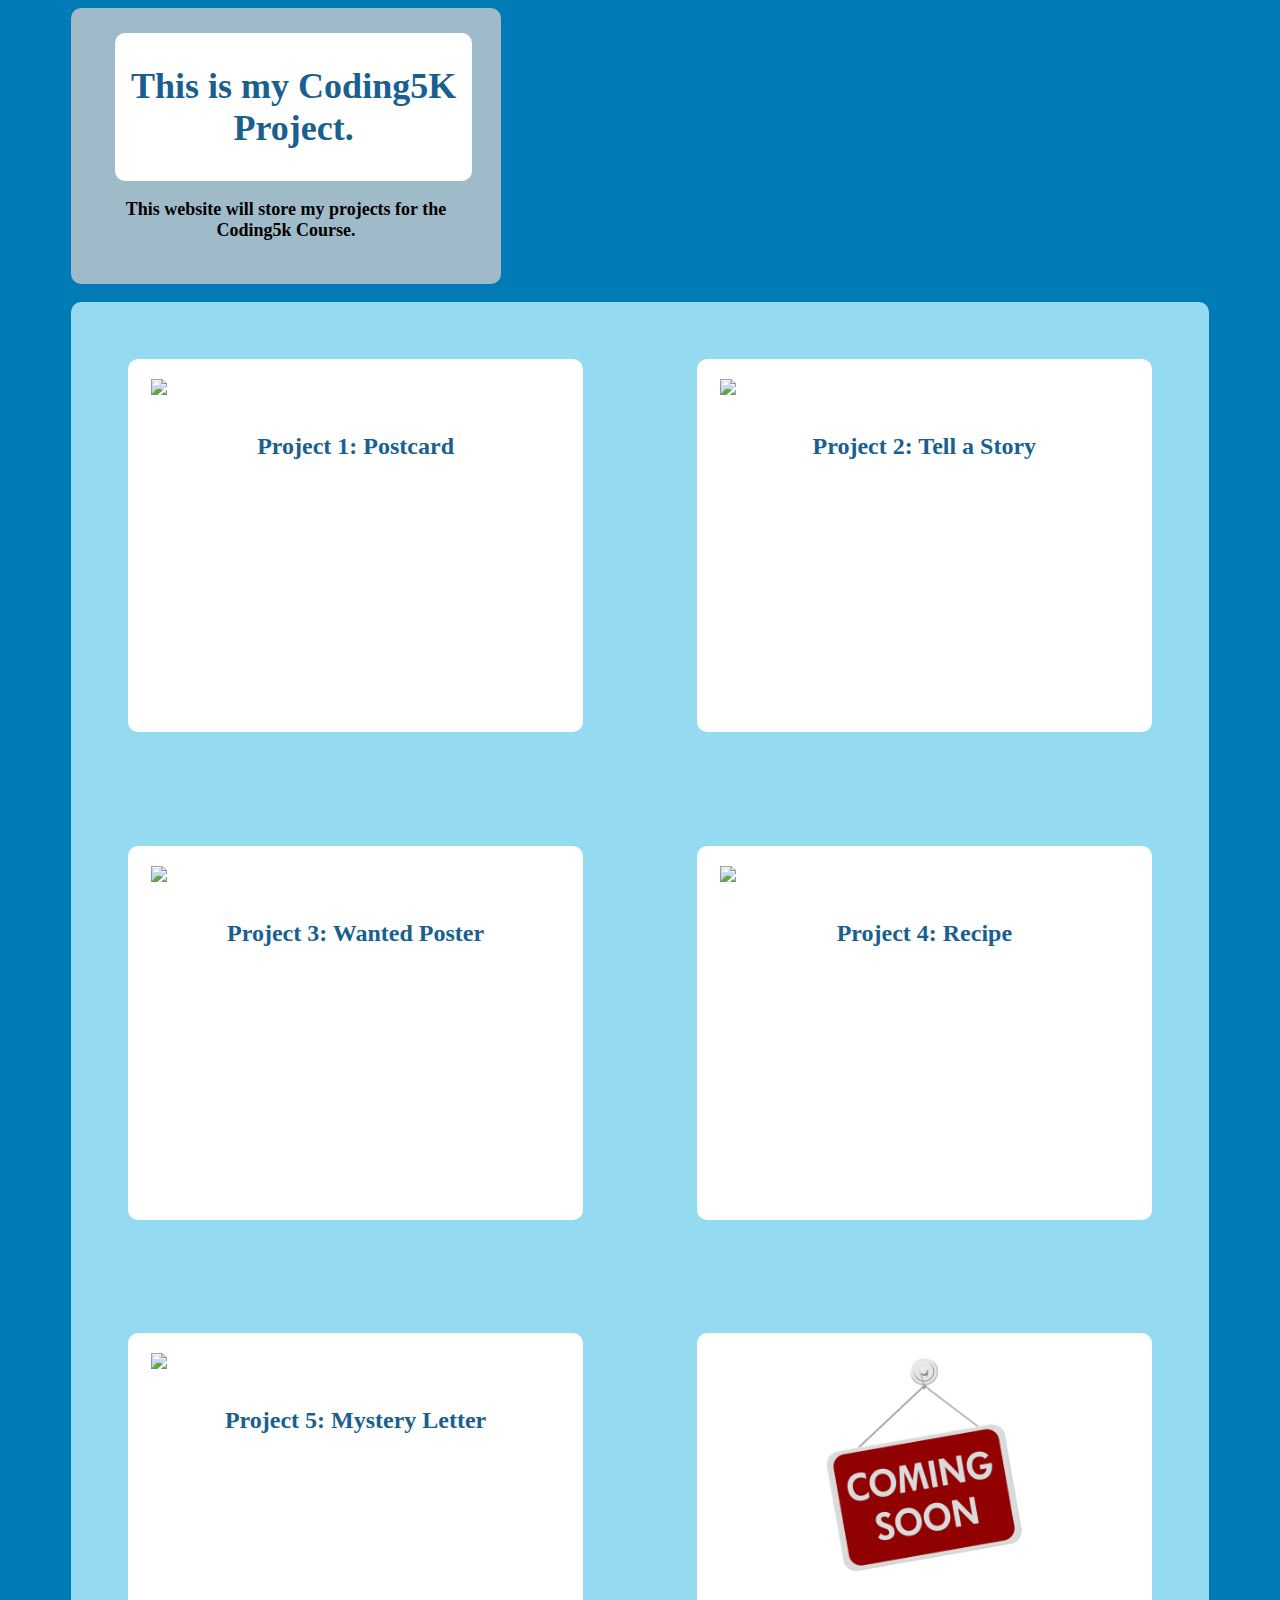
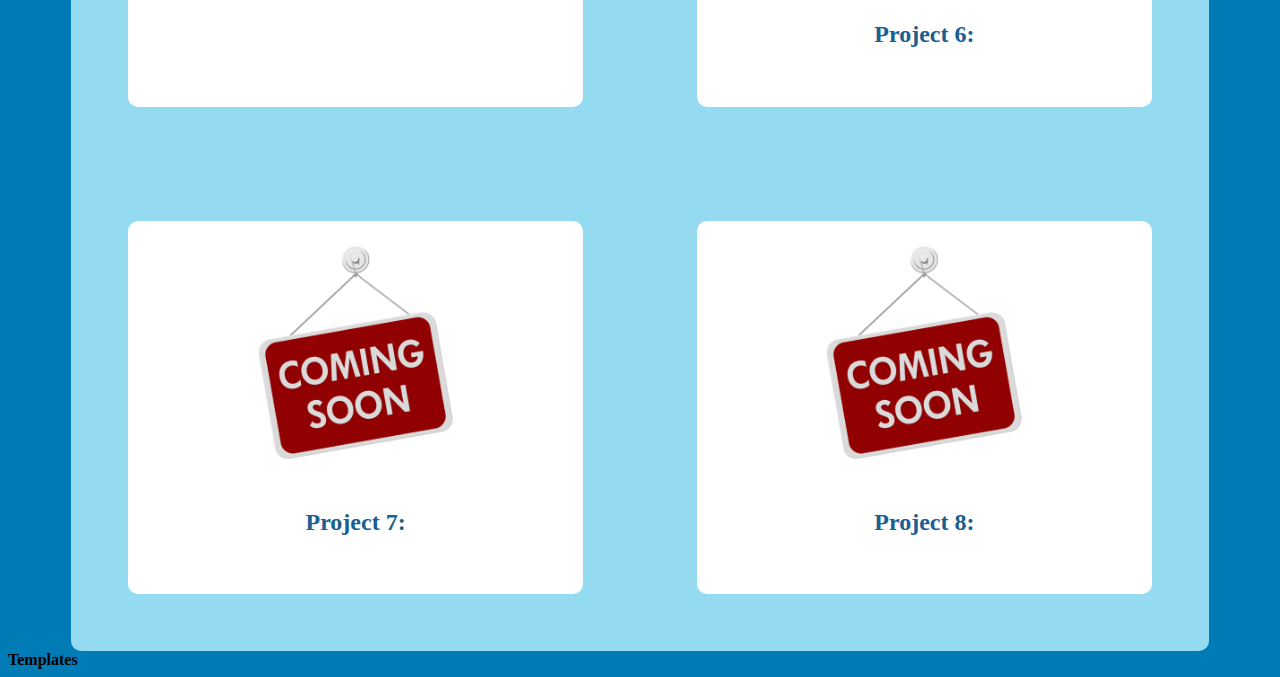
==== index.html @ 4d340d2d "Add files via upload" ====
<html>
	<head>
		<title>
			Coding5K
		</title>
		<link rel="stylesheet" href="styles.css">
	</head>
	<body>
		<div id="top">
			<div id="title">
				<h1>This is my Coding5K Project.</h1>
			</div>
			<p>This website will store my projects for the Coding5k Course.</p>
		</div>
		<br>
		<div id="projects">
			<a href="Day1/Postcard/index.html">
			<div class="project">
				<img src="img/project1.png"><br>
				<h2>Project 1: Postcard</h2>
			</div>
			</a>
			
			<a href="Samples/Project2/index.html">
			<div class="project">
				<img src="img/project2.png"><br>
				<h2>Project 2: Tell a Story</h2>
			</div>
			</a>
			
			<a href="Samples/Project3/index.html">
			<div class="project">
				<img src="img/project3.png"><br>
				<h2>Project 3: Wanted Poster</h2>
			</div>
			</a>
			
			<a href="Samples/Project4/index.html">
			<div class="project">
				<img src="img/project4.png"><br>
				<h2>Project 4: Recipe</h2>
			</div>
			</a>
			
			<a href="Samples/Project5/index.html">
			<div class="project">
				<img src="img/project5.png"><br>
				<h2>Project 5: Mystery Letter</h2>
			</div>
			</a>
			

			<a href="Temporary/index.html">
			<div class="project">
				<img src="img/placeholder.jpg"><br>
				<h2>Project 6:</h2>
			</div>
			</a>

			<a href="Temporary/index.html">
			<div class="project">
				<img src="img/placeholder.jpg"><br>
				<h2>Project 7:</h2>
			</div>
			</a>

			<a href="Temporary/index.html">
			<div class="project">
				<img src="img/placeholder.jpg"><br>
				<h2>Project 8:</h2>
			</div>
			</a>


			
		</div>
		<br>
		<a id="templates" href="templates.html">Templates</a>
	</body>
</html>
---- styles.css ----
.project{
	float: left;
	width: 40%;
	height: 40%;
	margin: 5%;
	padding-top: 20px;
	background-color: #FFFFFF;
	border-radius: 10px;
}

#projects{
	display: inline-block;
	background-color: #94DAF1;
	width: 90%;
	margin-left: 5%;
	border-radius: 10px;
}
img{
	max-height: 65%;
	display: block;
	max-width:90%;
	margin: auto;
}

h1, h2{
	display: block;
	text-align: center;
	color: #195F90;
}

a:link, a:visited {
  text-decoration: none;
  color: #195F90;
  font-weight: bold;
}

body{
	background-color: #007BB5;
}

#title{
	background-color: #FFFFFF;
	border-radius: 10px;
	margin-left:5%;
	padding: 2%;
	width: 90%;
}
#top{
	background-color: #9FBAC8;
	border-radius: 10px;
	margin-left:5%;
	padding: 2%;
	width: 30%;
	text-align: center;
	font-size: 18px;
	font-weight: bold;
}	

#templates{
	color: black;
	text-align: center;
}
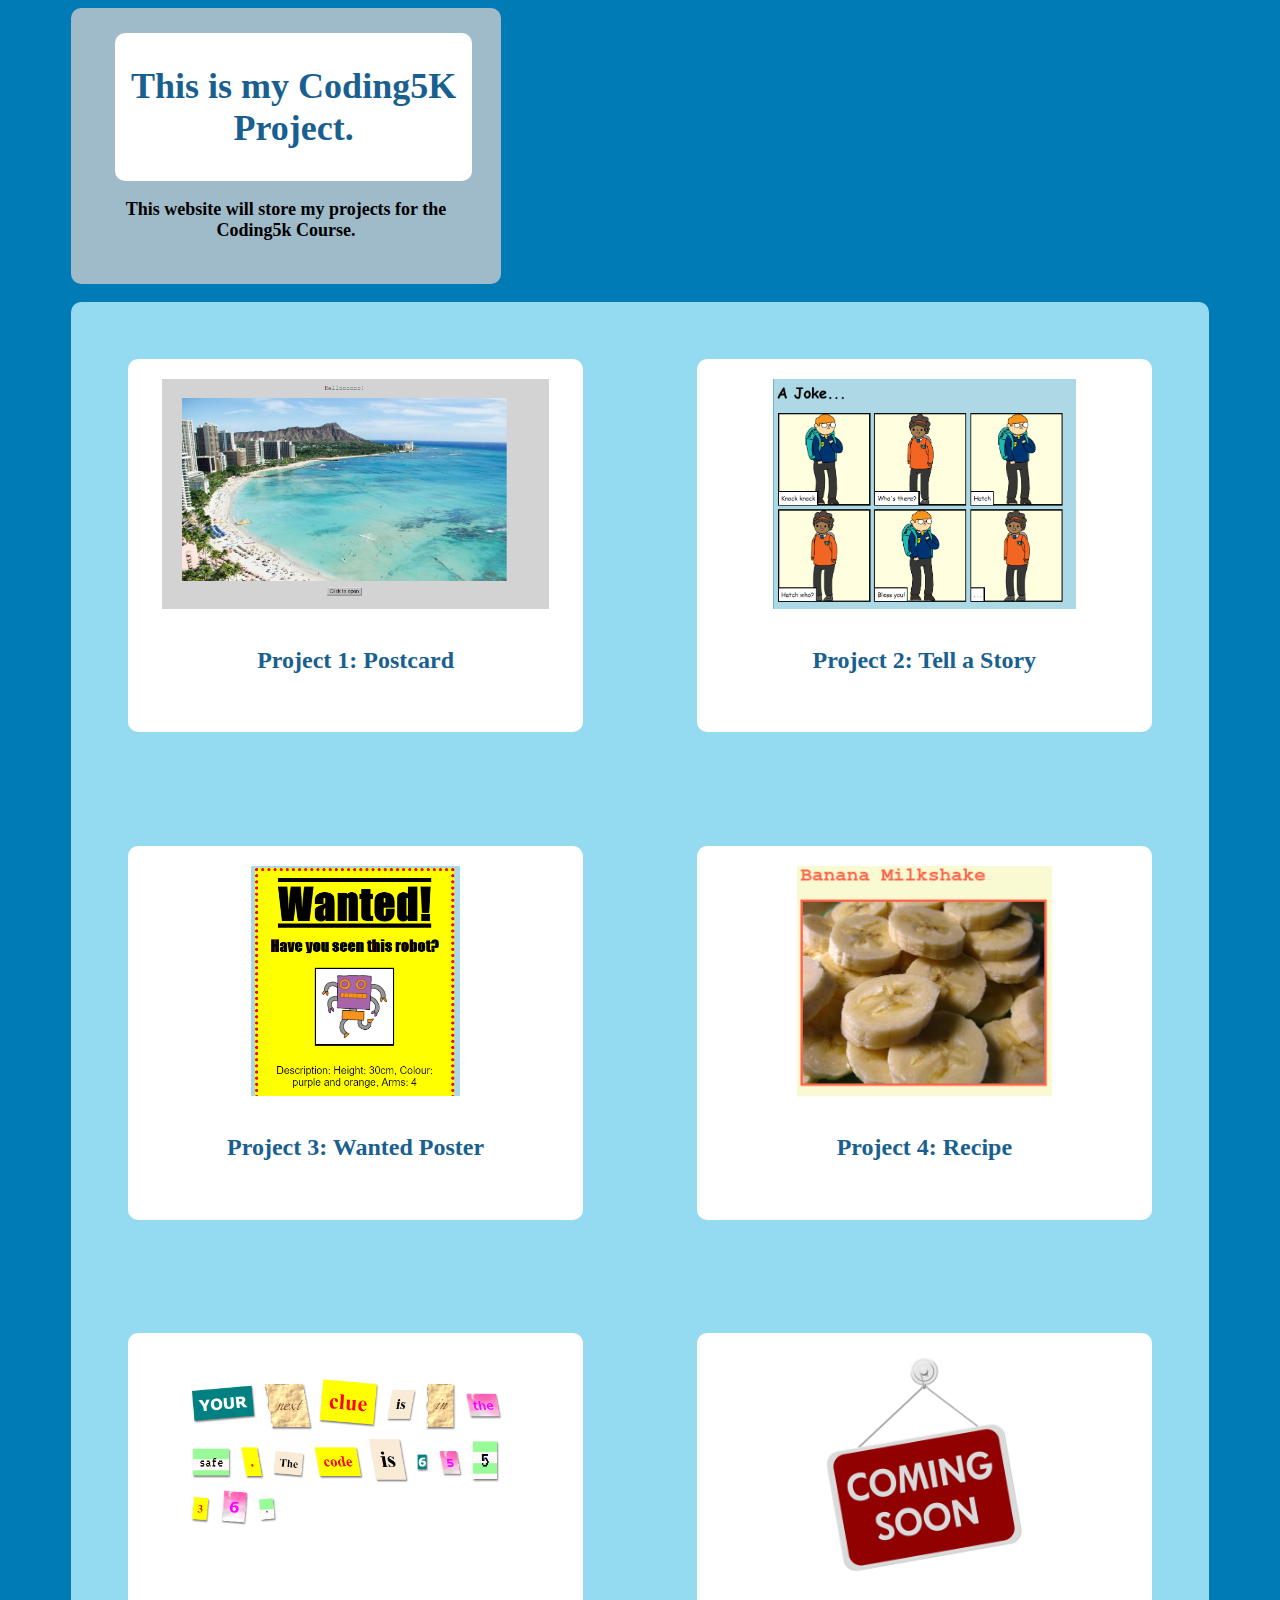
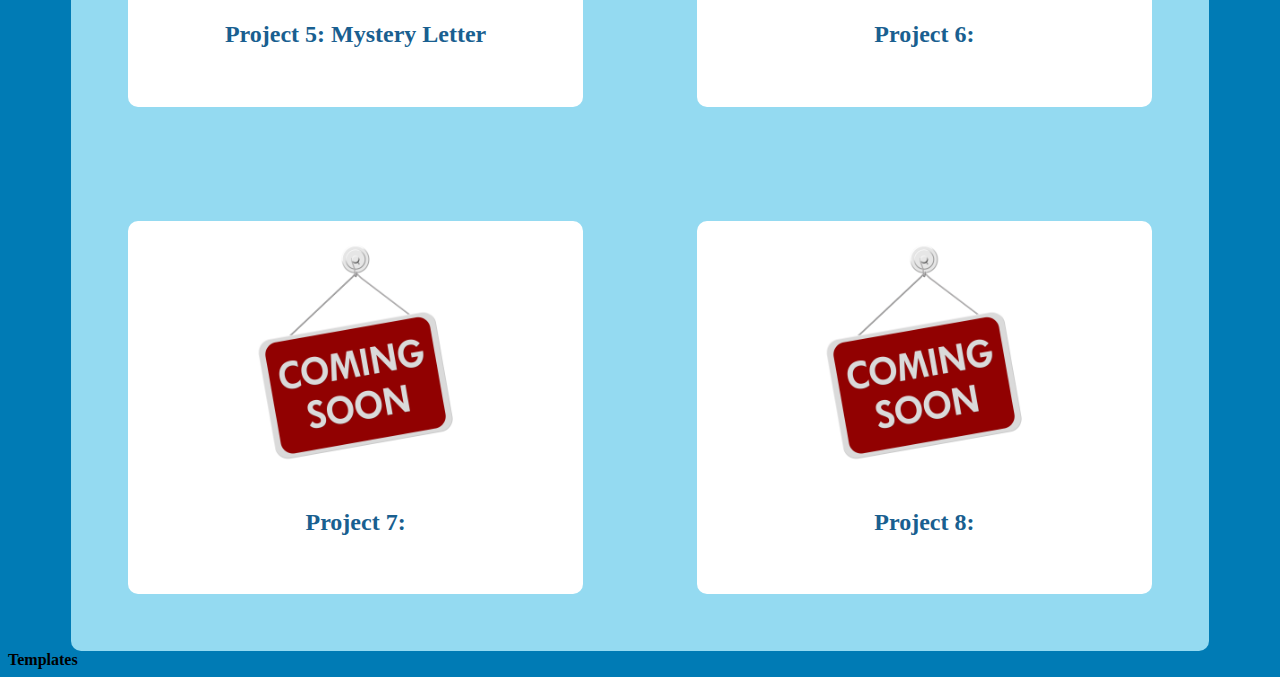
==== commit b94dd85a: "Add files via upload" ====
--- a/index.html
+++ b/index.html
@@ -16,35 +16,35 @@
 		<div id="projects">
 			<a href="Day1/Postcard/index.html">
 			<div class="project">
-				<img src="img/project1.png"><br>
+				<img src="img/project1.PNG"><br>
 				<h2>Project 1: Postcard</h2>
 			</div>
 			</a>
 			
 			<a href="Samples/Project2/index.html">
 			<div class="project">
-				<img src="img/project2.png"><br>
+				<img src="img/project2.PNG"><br>
 				<h2>Project 2: Tell a Story</h2>
 			</div>
 			</a>
 			
 			<a href="Samples/Project3/index.html">
 			<div class="project">
-				<img src="img/project3.png"><br>
+				<img src="img/project3.PNG"><br>
 				<h2>Project 3: Wanted Poster</h2>
 			</div>
 			</a>
 			
 			<a href="Samples/Project4/index.html">
 			<div class="project">
-				<img src="img/project4.png"><br>
+				<img src="img/project4.PNG"><br>
 				<h2>Project 4: Recipe</h2>
 			</div>
 			</a>
 			
 			<a href="Samples/Project5/index.html">
 			<div class="project">
-				<img src="img/project5.png"><br>
+				<img src="img/project5.PNG"><br>
 				<h2>Project 5: Mystery Letter</h2>
 			</div>
 			</a>
